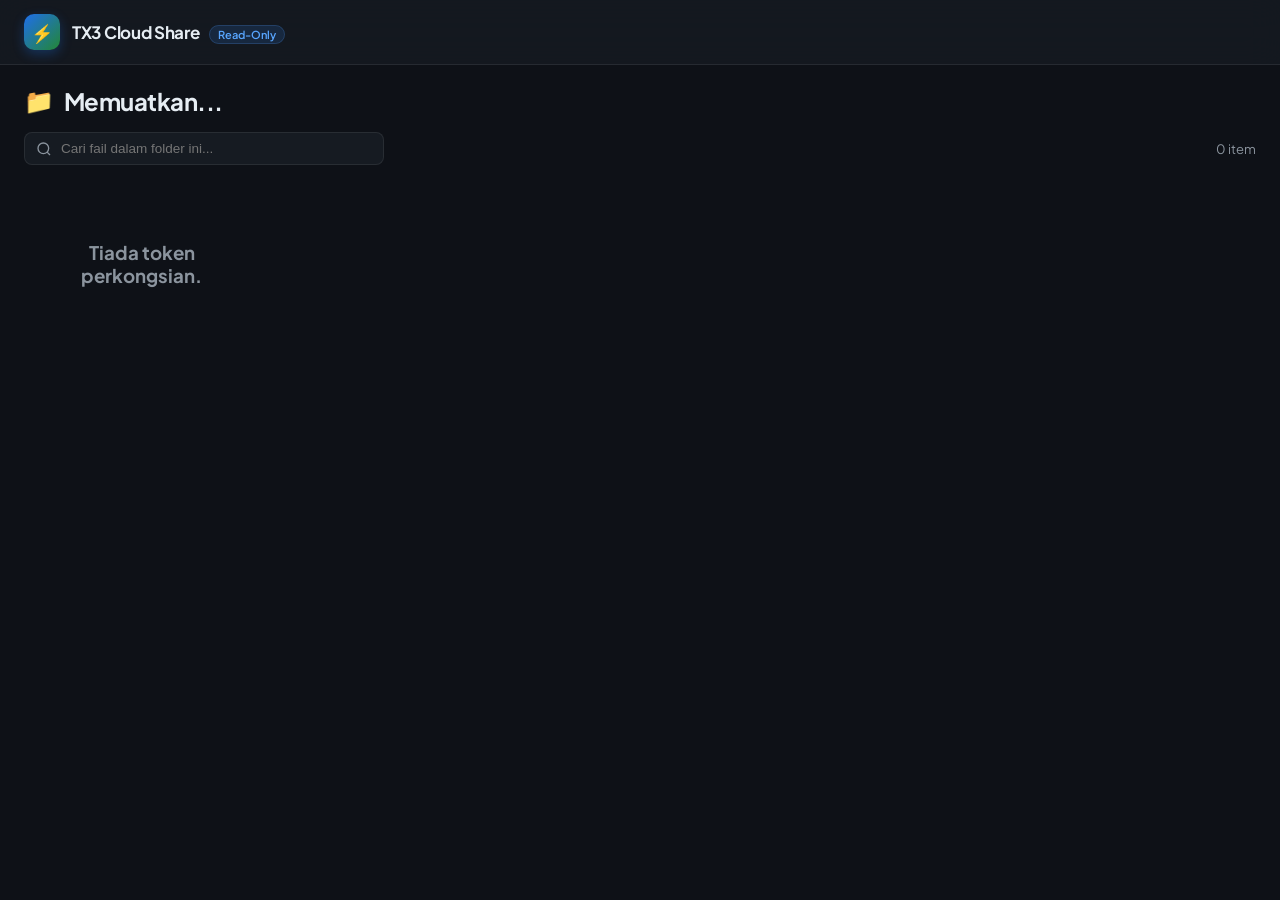
==== public_share.html @ 5c089f2a "feat(sharing): add read-only folder sharing engine, password protection, and shares manager" ====
<!DOCTYPE html>
<html lang="ms">
<head>
  <meta charset="UTF-8">
  <meta name="viewport" content="width=device-width, initial-scale=1.0, maximum-scale=1.0, user-scalable=no, viewport-fit=cover">
  <title>TX3 Cloud Share</title>
  <meta name="theme-color" content="#0e1117">
  <link rel="preconnect" href="https://fonts.googleapis.com">
  <link rel="preconnect" href="https://fonts.gstatic.com" crossorigin>
  <link href="https://fonts.googleapis.com/css2?family=Plus+Jakarta+Sans:wght@400;500;600;700&display=swap" rel="stylesheet">
  <style>
    :root {
      --bg-dark: #0e1117;
      --bg-card: #161b22;
      --bg-card-hover: #1f242c;
      --border: rgba(255, 255, 255, 0.08);
      --border-focus: #58a6ff;
      --text: #e6edf3;
      --text-muted: #8b949e;
      --accent: #2f81f7;
      --accent-glow: rgba(47, 129, 247, 0.15);
      --radius: 14px;
      --radius-sm: 8px;
    }

    * { box-sizing: border-box; margin: 0; padding: 0; }
    body {
      background: var(--bg-dark);
      color: var(--text);
      font-family: 'Plus Jakarta Sans', -apple-system, sans-serif;
      min-height: 100vh;
      display: flex;
      flex-direction: column;
    }

    /* Top Bar */
    .header {
      background: rgba(22, 27, 34, 0.85);
      backdrop-filter: blur(16px);
      -webkit-backdrop-filter: blur(16px);
      border-bottom: 1px solid var(--border);
      position: sticky;
      top: 0;
      z-index: 50;
      padding: 14px 24px;
      display: flex;
      align-items: center;
      justify-content: space-between;
      gap: 16px;
    }

    .brand {
      display: flex;
      align-items: center;
      gap: 12px;
      text-decoration: none;
      color: inherit;
    }

    .brand-logo {
      width: 36px;
      height: 36px;
      border-radius: 10px;
      background: linear-gradient(135deg, #1f6feb, #238636);
      display: flex;
      align-items: center;
      justify-content: center;
      font-size: 18px;
      box-shadow: 0 4px 12px rgba(31, 111, 235, 0.3);
    }

    .brand-title {
      font-size: 17px;
      font-weight: 700;
      letter-spacing: -0.3px;
    }

    .brand-badge {
      font-size: 11px;
      background: var(--accent-glow);
      color: #58a6ff;
      border: 1px solid rgba(88, 166, 255, 0.2);
      padding: 2px 8px;
      border-radius: 20px;
      font-weight: 600;
      margin-left: 6px;
    }

    .header-actions {
      display: flex;
      align-items: center;
      gap: 10px;
    }

    .btn {
      background: var(--bg-card);
      color: var(--text);
      border: 1px solid var(--border);
      padding: 8px 16px;
      border-radius: var(--radius-sm);
      font-size: 13.5px;
      font-weight: 600;
      cursor: pointer;
      display: inline-flex;
      align-items: center;
      gap: 8px;
      transition: all 0.2s ease;
      text-decoration: none;
    }

    .btn:hover {
      background: var(--bg-card-hover);
      border-color: rgba(255, 255, 255, 0.2);
    }

    .btn-primary {
      background: var(--accent);
      color: #fff;
      border-color: var(--accent);
    }

    .btn-primary:hover {
      background: #388bfd;
    }

    /* Subheader & Breadcrumbs */
    .subheader {
      padding: 20px 24px 12px;
      display: flex;
      flex-wrap: wrap;
      align-items: center;
      justify-content: space-between;
      gap: 16px;
    }

    .folder-title-wrap {
      display: flex;
      flex-direction: column;
      gap: 4px;
    }

    .folder-title {
      font-size: 24px;
      font-weight: 700;
      letter-spacing: -0.5px;
      display: flex;
      align-items: center;
      gap: 10px;
    }

    .breadcrumbs {
      display: flex;
      align-items: center;
      gap: 8px;
      font-size: 13.5px;
      color: var(--text-muted);
      overflow-x: auto;
      white-space: nowrap;
    }

    .crumb-item {
      color: var(--text-muted);
      text-decoration: none;
      cursor: pointer;
      display: flex;
      align-items: center;
      gap: 6px;
    }

    .crumb-item:hover { color: var(--text); }
    .crumb-item.active { color: #58a6ff; font-weight: 600; }
    .crumb-sep { opacity: 0.4; }

    /* Search & Filter Toolbar */
    .toolbar {
      padding: 0 24px 16px;
      display: flex;
      align-items: center;
      justify-content: space-between;
      gap: 12px;
    }

    .search-box {
      position: relative;
      flex: 1;
      max-width: 360px;
    }

    .search-box input {
      width: 100%;
      background: var(--bg-card);
      border: 1px solid var(--border);
      border-radius: var(--radius-sm);
      padding: 8px 12px 8px 36px;
      color: var(--text);
      font-size: 13.5px;
      outline: none;
    }

    .search-box input:focus { border-color: var(--border-focus); }

    .search-icon {
      position: absolute;
      left: 12px;
      top: 50%;
      transform: translateY(-50%);
      width: 16px;
      height: 16px;
      fill: none;
      stroke: var(--text-muted);
      stroke-width: 2;
    }

    .stats-info {
      font-size: 13px;
      color: var(--text-muted);
    }

    /* Main Container */
    .main-content {
      flex: 1;
      padding: 0 24px 40px;
    }

    /* Files Grid */
    .files-grid {
      display: grid;
      grid-template-columns: repeat(auto-fill, minmax(210px, 1fr));
      gap: 14px;
    }

    .file-card {
      background: var(--bg-card);
      border: 1px solid var(--border);
      border-radius: var(--radius);
      overflow: hidden;
      display: flex;
      flex-direction: column;
      transition: transform 0.15s ease, border-color 0.15s ease, box-shadow 0.15s ease;
      cursor: pointer;
      position: relative;
    }

    .file-card:hover {
      transform: translateY(-2px);
      border-color: rgba(255, 255, 255, 0.2);
      box-shadow: 0 8px 24px rgba(0,0,0,0.3);
    }

    .card-thumb {
      height: 130px;
      background: #0d1117;
      display: flex;
      align-items: center;
      justify-content: center;
      position: relative;
      overflow: hidden;
    }

    .card-thumb img {
      width: 100%;
      height: 100%;
      object-fit: cover;
      transition: transform 0.3s ease;
    }

    .file-card:hover .card-thumb img {
      transform: scale(1.05);
    }

    .type-icon {
      font-size: 42px;
      user-select: none;
    }

    .card-info {
      padding: 12px 14px;
      display: flex;
      flex-direction: column;
      gap: 6px;
      flex: 1;
    }

    .card-title {
      font-size: 13.5px;
      font-weight: 600;
      color: var(--text);
      white-space: nowrap;
      overflow: hidden;
      text-overflow: ellipsis;
    }

    .card-meta {
      display: flex;
      align-items: center;
      justify-content: space-between;
      font-size: 11.5px;
      color: var(--text-muted);
      margin-top: auto;
    }

    .download-pill {
      background: rgba(255, 255, 255, 0.06);
      padding: 3px 8px;
      border-radius: 6px;
      font-size: 11px;
      color: #58a6ff;
      border: 1px solid rgba(88, 166, 255, 0.2);
      text-decoration: none;
      display: inline-flex;
      align-items: center;
      gap: 4px;
    }

    .download-pill:hover {
      background: rgba(88, 166, 255, 0.15);
    }

    /* Empty & Loading States */
    .empty-state {
      text-align: center;
      padding: 60px 20px;
      color: var(--text-muted);
    }

    .empty-icon { font-size: 48px; margin-bottom: 12px; }

    /* Password Modal */
    .pw-overlay {
      position: fixed;
      inset: 0;
      background: rgba(10, 11, 13, 0.95);
      backdrop-filter: blur(16px);
      z-index: 1000;
      display: flex;
      align-items: center;
      justify-content: center;
      padding: 20px;
    }

    .pw-card {
      background: #161b22;
      border: 1px solid var(--border);
      border-radius: 20px;
      padding: 32px;
      max-width: 380px;
      width: 100%;
      text-align: center;
      box-shadow: 0 20px 40px rgba(0,0,0,0.6);
    }

    .pw-icon { font-size: 44px; margin-bottom: 16px; }
    .pw-input {
      width: 100%;
      background: #0d1117;
      border: 1px solid var(--border);
      border-radius: 10px;
      padding: 12px 14px;
      color: #fff;
      font-size: 15px;
      margin: 16px 0;
      outline: none;
    }
    .pw-input:focus { border-color: var(--accent); }

    /* Media Lightbox */
    .lightbox {
      position: fixed;
      inset: 0;
      background: rgba(0, 0, 0, 0.92);
      backdrop-filter: blur(20px);
      z-index: 2000;
      display: none;
      flex-direction: column;
    }

    .lightbox.active { display: flex; }

    .lb-header {
      padding: 14px 20px;
      display: flex;
      align-items: center;
      justify-content: space-between;
      border-bottom: 1px solid rgba(255, 255, 255, 0.1);
    }

    .lb-stage {
      flex: 1;
      display: flex;
      align-items: center;
      justify-content: center;
      padding: 20px;
      overflow: hidden;
    }

    .lb-stage img, .lb-stage video {
      max-width: 100%;
      max-height: 85vh;
      border-radius: 8px;
      box-shadow: 0 10px 40px rgba(0,0,0,0.8);
    }

    @media (max-width: 600px) {
      .header, .subheader, .toolbar, .main-content { padding-left: 16px; padding-right: 16px; }
      .files-grid { grid-template-columns: repeat(2, 1fr); gap: 10px; }
      .folder-title { font-size: 20px; }
    }
  </style>
</head>
<body>

  <!-- Top App Bar -->
  <header class="header">
    <div class="brand">
      <div class="brand-logo">⚡</div>
      <div>
        <span class="brand-title">TX3 Cloud Share</span>
        <span class="brand-badge">Read-Only</span>
      </div>
    </div>
    <div class="header-actions">
      <a id="downloadZipBtn" class="btn btn-primary" href="#" style="display: none;" title="Download all files as ZIP">
        <svg viewBox="0 0 24 24" width="16" height="16" fill="none" stroke="currentColor" stroke-width="2.5"><path d="M21 15v4a2 2 0 0 1-2 2H5a2 2 0 0 1-2-2v-4"/><polyline points="7 10 12 15 17 10"/><line x1="12" y1="15" x2="12" y2="3"/></svg>
        <span>Download Semua (.ZIP)</span>
      </a>
    </div>
  </header>

  <!-- Subheader & Breadcrumbs -->
  <div class="subheader">
    <div class="folder-title-wrap">
      <div class="folder-title">
        <span id="headerIcon">📁</span>
        <span id="folderTitle">Memuatkan...</span>
      </div>
      <div class="breadcrumbs" id="breadcrumbs">
        <!-- Injected dynamically -->
      </div>
    </div>
  </div>

  <!-- Search & Stats Toolbar -->
  <div class="toolbar">
    <div class="search-box">
      <svg class="search-icon" viewBox="0 0 24 24"><circle cx="11" cy="11" r="8"/><line x1="21" y1="21" x2="16.65" y2="16.65"/></svg>
      <input type="text" id="searchInput" placeholder="Cari fail dalam folder ini..." oninput="handleSearch(this.value)">
    </div>
    <div class="stats-info" id="statsInfo">
      0 item
    </div>
  </div>

  <!-- Main Files Grid -->
  <main class="main-content">
    <div class="files-grid" id="filesGrid">
      <div class="empty-state">
        <div class="empty-icon">⏳</div>
        <p>Memuatkan kandungan folder...</p>
      </div>
    </div>
  </main>

  <!-- Password Modal -->
  <div class="pw-overlay" id="passwordModal" style="display: none;">
    <div class="pw-card">
      <div class="pw-icon">🔒</div>
      <h3>Folder Dilindungi</h3>
      <p style="font-size: 13px; color: var(--text-muted); margin-top: 6px;">Folder ini dikunci dengan kata laluan oleh pemilik.</p>
      <form onsubmit="handlePasswordSubmit(event)">
        <input type="password" id="sharePasswordInput" class="pw-input" placeholder="Masukkan Kata Laluan" autofocus required />
        <div id="pwError" style="color: #f85149; font-size: 13px; margin-bottom: 12px; display: none;">Kata laluan tidak tepat.</div>
        <button type="submit" class="btn btn-primary" style="width: 100%; justify-content: center; padding: 12px;">Buka Folder</button>
      </form>
    </div>
  </div>

  <!-- Lightbox Media Viewer -->
  <div class="lightbox" id="mediaLightbox">
    <div class="lb-header">
      <span id="lbTitle" style="font-weight: 600; font-size: 14px;">Preview</span>
      <div style="display: flex; gap: 8px;">
        <a id="lbDownloadBtn" href="#" class="btn btn-primary" download>Download</a>
        <button class="btn" onclick="closeLightbox()">Tutup</button>
      </div>
    </div>
    <div class="lb-stage" id="lbStage"></div>
  </div>

  <script>
    const urlParts = window.location.pathname.split('/');
    // Expected path: /s/<token>
    const shareToken = urlParts[2] || '';
    let currentSubpath = '';
    let rawItems = [];
    let currentPassword = '';

    function formatSize(bytes) {
      if (!bytes || bytes === 0) return '--';
      const k = 1024;
      const sizes = ['B', 'KB', 'MB', 'GB', 'TB'];
      const i = Math.floor(Math.log(bytes) / Math.log(k));
      return parseFloat((bytes / Math.pow(k, i)).toFixed(1)) + ' ' + sizes[i];
    }

    async function loadFolder(subpath = '') {
      currentSubpath = subpath;
      const grid = document.getElementById('filesGrid');
      grid.innerHTML = '<div class="empty-state"><div class="empty-icon">⏳</div><p>Memuatkan fail...</p></div>';

      const url = `/api/share/${shareToken}/list?subpath=${encodeURIComponent(subpath)}&pwd=${encodeURIComponent(currentPassword)}`;
      try {
        const res = await fetch(url);
        if (res.status === 401) {
          document.getElementById('passwordModal').style.display = 'flex';
          return;
        }
        if (res.status === 404) {
          grid.innerHTML = '<div class="empty-state"><div class="empty-icon">❌</div><h3>Pautan Tidak Dijumpai</h3><p>Pautan perkongsian ini mungkin telah tamat tempoh atau dipadam.</p></div>';
          return;
        }

        const data = await res.json();
        document.getElementById('passwordModal').style.display = 'none';
        document.getElementById('folderTitle').textContent = data.share_title || 'Shared Folder';

        // Setup ZIP button
        const zipBtn = document.getElementById('downloadZipBtn');
        if (data.allow_zip) {
          zipBtn.href = `/api/share/${shareToken}/zip?subpath=${encodeURIComponent(subpath)}&pwd=${encodeURIComponent(currentPassword)}`;
          zipBtn.style.display = 'inline-flex';
        } else {
          zipBtn.style.display = 'none';
        }

        rawItems = data.items || [];
        renderBreadcrumbs(subpath);
        renderFiles(rawItems);
      } catch (err) {
        grid.innerHTML = `<div class="empty-state"><div class="empty-icon">⚠️</div><p>Ralat memuatkan: ${err.message}</p></div>`;
      }
    }

    function renderBreadcrumbs(subpath) {
      const bc = document.getElementById('breadcrumbs');
      let html = `<span class="crumb-item ${!subpath ? 'active' : ''}" onclick="loadFolder('')">Root</span>`;
      
      if (subpath) {
        const parts = subpath.split('/').filter(Boolean);
        let accumulated = '';
        parts.forEach((p, idx) => {
          accumulated += (idx === 0 ? '' : '/') + p;
          const isLast = idx === parts.length - 1;
          html += `
            <span class="crumb-sep">/</span>
            <span class="crumb-item ${isLast ? 'active' : ''}" onclick="loadFolder('${accumulated}')">${p}</span>
          `;
        });
      }
      bc.innerHTML = html;
    }

    function renderFiles(items) {
      const grid = document.getElementById('filesGrid');
      document.getElementById('statsInfo').textContent = `${items.length} item`;

      if (items.length === 0) {
        grid.innerHTML = '<div class="empty-state" style="grid-column: 1/-1;"><div class="empty-icon">📂</div><p>Folder ini kosong.</p></div>';
        return;
      }

      grid.innerHTML = items.map(item => {
        let iconHtml = '';
        let thumbUrl = '';
        const downloadUrl = `/api/share/${shareToken}/download?path=${encodeURIComponent(item.rel_path)}&pwd=${encodeURIComponent(currentPassword)}`;

        if (item.is_dir) {
          iconHtml = '<div class="type-icon">📁</div>';
        } else if (item.type === 'image') {
          thumbUrl = `/api/share/${shareToken}/thumb?path=${encodeURIComponent(item.rel_path)}&pwd=${encodeURIComponent(currentPassword)}`;
          iconHtml = `<img src="${thumbUrl}" alt="${item.name}" loading="lazy" onerror="this.onerror=null; this.parentElement.innerHTML='<div class=\\'type-icon\\'>🖼️</div>';"/>`;
        } else if (item.type === 'video') {
          iconHtml = '<div class="type-icon">🎬</div>';
        } else if (item.type === 'audio') {
          iconHtml = '<div class="type-icon">🎵</div>';
        } else if (item.type === 'archive') {
          iconHtml = '<div class="type-icon">📦</div>';
        } else {
          iconHtml = '<div class="type-icon">📄</div>';
        }

        const clickHandler = item.is_dir 
          ? `onclick="loadFolder('${item.rel_path}')"` 
          : `onclick="openMediaPreview('${encodeURIComponent(item.name)}', '${encodeURIComponent(item.rel_path)}', '${item.type}')"`;

        return `
          <div class="file-card" ${clickHandler}>
            <div class="card-thumb">
              ${iconHtml}
            </div>
            <div class="card-info">
              <div class="card-title" title="${item.name}">${item.name}</div>
              <div class="card-meta">
                <span>${item.is_dir ? 'Folder' : formatSize(item.size)}</span>
                ${!item.is_dir ? `
                  <a href="${downloadUrl}" class="download-pill" onclick="event.stopPropagation()" download title="Download fail">
                    <svg viewBox="0 0 24 24" width="12" height="12" fill="none" stroke="currentColor" stroke-width="2.5"><path d="M21 15v4a2 2 0 0 1-2 2H5a2 2 0 0 1-2-2v-4"/><polyline points="7 10 12 15 17 10"/><line x1="12" y1="15" x2="12" y2="3"/></svg>
                    <span>Unduh</span>
                  </a>` : ''}
              </div>
            </div>
          </div>
        `;
      }).join('');
    }

    function handleSearch(query) {
      const q = query.toLowerCase().trim();
      if (!q) {
        renderFiles(rawItems);
        return;
      }
      const filtered = rawItems.filter(i => i.name.toLowerCase().includes(q));
      renderFiles(filtered);
    }

    async function handlePasswordSubmit(e) {
      e.preventDefault();
      const pwd = document.getElementById('sharePasswordInput').value.trim();
      currentPassword = pwd;
      document.getElementById('pwError').style.display = 'none';
      await loadFolder(currentSubpath);
    }

    function openMediaPreview(name, relPath, type) {
      const decodedName = decodeURIComponent(name);
      const decodedPath = decodeURIComponent(relPath);
      const fileUrl = `/api/share/${shareToken}/download?path=${encodeURIComponent(decodedPath)}&pwd=${encodeURIComponent(currentPassword)}`;

      if (type === 'image') {
        document.getElementById('lbTitle').textContent = decodedName;
        document.getElementById('lbDownloadBtn').href = fileUrl;
        document.getElementById('lbStage').innerHTML = `<img src="${fileUrl}" alt="${decodedName}"/>`;
        document.getElementById('mediaLightbox').classList.add('active');
      } else if (type === 'video') {
        document.getElementById('lbTitle').textContent = decodedName;
        document.getElementById('lbDownloadBtn').href = fileUrl;
        document.getElementById('lbStage').innerHTML = `<video src="${fileUrl}" controls autoplay></video>`;
        document.getElementById('mediaLightbox').classList.add('active');
      } else {
        // Direct download for documents / others
        window.location.href = fileUrl;
      }
    }

    function closeLightbox() {
      const lb = document.getElementById('mediaLightbox');
      lb.classList.remove('active');
      const stage = document.getElementById('lbStage');
      const video = stage.querySelector('video');
      if (video) video.pause();
      stage.innerHTML = '';
    }

    // Start loading
    if (shareToken) {
      loadFolder('');
    } else {
      document.getElementById('filesGrid').innerHTML = '<div class="empty-state"><h3>Tiada token perkongsian.</h3></div>';
    }
  </script>
</body>
</html>
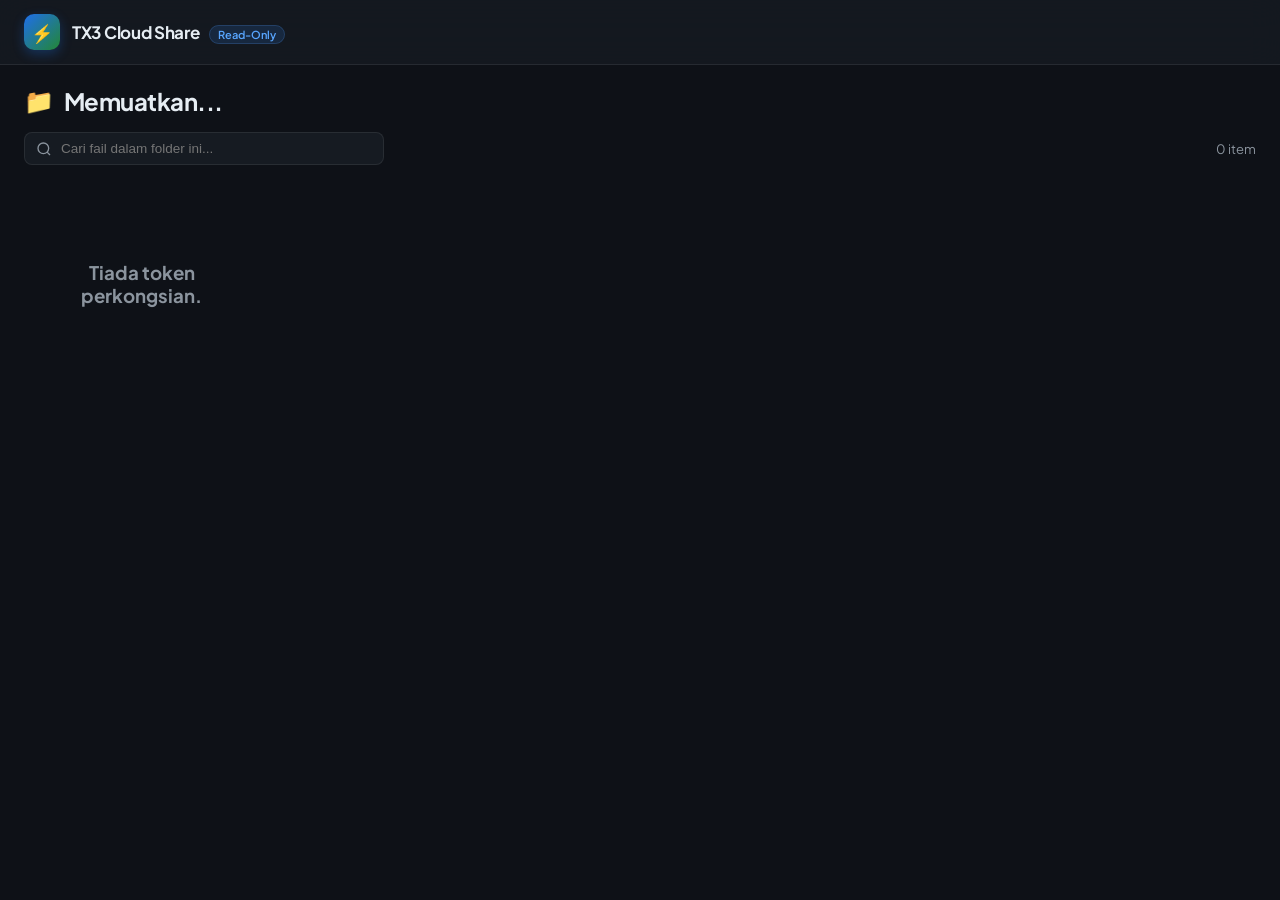
==== commit 91501f1b: "feat(share): add on-demand video transcoding, HTTP 206 range streaming, and video thumbnails for leg" ====
--- a/public_share.html
+++ b/public_share.html
@@ -273,6 +273,43 @@
       user-select: none;
     }
 
+    .play-badge {
+      position: absolute;
+      width: 42px;
+      height: 42px;
+      background: rgba(0, 0, 0, 0.65);
+      border: 1.5px solid rgba(255, 255, 255, 0.3);
+      border-radius: 50%;
+      display: flex;
+      align-items: center;
+      justify-content: center;
+      backdrop-filter: blur(8px);
+      -webkit-backdrop-filter: blur(8px);
+      transition: all 0.2s ease;
+      box-shadow: 0 4px 14px rgba(0,0,0,0.5);
+    }
+
+    .file-card:hover .play-badge {
+      background: var(--accent);
+      border-color: var(--accent);
+      transform: scale(1.12);
+    }
+
+    .video-tag {
+      position: absolute;
+      bottom: 8px;
+      right: 8px;
+      background: rgba(0, 0, 0, 0.8);
+      color: #fff;
+      font-size: 10px;
+      font-weight: 700;
+      padding: 2px 6px;
+      border-radius: 4px;
+      text-transform: uppercase;
+      letter-spacing: 0.5px;
+      border: 1px solid rgba(255, 255, 255, 0.15);
+    }
+
     .card-info {
       padding: 12px 14px;
       display: flex;
@@ -300,36 +337,42 @@
     }
 
     .download-pill {
-      background: rgba(255, 255, 255, 0.06);
+      display: inline-flex;
+      align-items: center;
+      gap: 4px;
+      background: rgba(255, 255, 255, 0.05);
+      color: var(--text-muted);
       padding: 3px 8px;
       border-radius: 6px;
+      text-decoration: none;
       font-size: 11px;
-      color: #58a6ff;
-      border: 1px solid rgba(88, 166, 255, 0.2);
-      text-decoration: none;
-      display: inline-flex;
-      align-items: center;
-      gap: 4px;
+      font-weight: 600;
+      transition: all 0.2s;
     }
 
     .download-pill:hover {
-      background: rgba(88, 166, 255, 0.15);
-    }
-
-    /* Empty & Loading States */
+      background: var(--accent);
+      color: #fff;
+    }
+
+    /* Empty state */
     .empty-state {
+      padding: 80px 20px;
       text-align: center;
-      padding: 60px 20px;
       color: var(--text-muted);
     }
 
-    .empty-icon { font-size: 48px; margin-bottom: 12px; }
+    .empty-icon {
+      font-size: 48px;
+      margin-bottom: 12px;
+      opacity: 0.8;
+    }
 
     /* Password Modal */
     .pw-overlay {
       position: fixed;
       inset: 0;
-      background: rgba(10, 11, 13, 0.95);
+      background: rgba(0, 0, 0, 0.85);
       backdrop-filter: blur(16px);
       z-index: 1000;
       display: flex;
@@ -339,14 +382,14 @@
     }
 
     .pw-card {
-      background: #161b22;
+      background: var(--bg-card);
       border: 1px solid var(--border);
-      border-radius: 20px;
-      padding: 32px;
+      border-radius: var(--radius);
+      padding: 32px 28px;
+      width: 100%;
       max-width: 380px;
-      width: 100%;
       text-align: center;
-      box-shadow: 0 20px 40px rgba(0,0,0,0.6);
+      box-shadow: 0 16px 40px rgba(0, 0, 0, 0.6);
     }
 
     .pw-icon { font-size: 44px; margin-bottom: 16px; }
@@ -367,8 +410,9 @@
     .lightbox {
       position: fixed;
       inset: 0;
-      background: rgba(0, 0, 0, 0.92);
+      background: rgba(0, 0, 0, 0.94);
       backdrop-filter: blur(20px);
+      -webkit-backdrop-filter: blur(20px);
       z-index: 2000;
       display: none;
       flex-direction: column;
@@ -398,6 +442,30 @@
       max-height: 85vh;
       border-radius: 8px;
       box-shadow: 0 10px 40px rgba(0,0,0,0.8);
+      outline: none;
+    }
+
+    .video-loader {
+      display: flex;
+      flex-direction: column;
+      align-items: center;
+      justify-content: center;
+      color: #fff;
+      text-align: center;
+      padding: 40px 20px;
+    }
+
+    .spinner {
+      width: 50px;
+      height: 50px;
+      border: 4px solid rgba(255, 255, 255, 0.15);
+      border-top-color: var(--accent);
+      border-radius: 50%;
+      animation: spin 0.8s linear infinite;
+    }
+
+    @keyframes spin {
+      to { transform: rotate(360deg); }
     }
 
     @media (max-width: 600px) {
@@ -477,9 +545,9 @@
   <!-- Lightbox Media Viewer -->
   <div class="lightbox" id="mediaLightbox">
     <div class="lb-header">
-      <span id="lbTitle" style="font-weight: 600; font-size: 14px;">Preview</span>
+      <span id="lbTitle" style="font-weight: 600; font-size: 14px; white-space: nowrap; overflow: hidden; text-overflow: ellipsis; max-width: 60%;">Preview</span>
       <div style="display: flex; gap: 8px;">
-        <a id="lbDownloadBtn" href="#" class="btn btn-primary" download>Download</a>
+        <a id="lbDownloadBtn" href="#" class="btn btn-primary" download>Download Asal</a>
         <button class="btn" onclick="closeLightbox()">Tutup</button>
       </div>
     </div>
@@ -493,6 +561,8 @@
     let currentSubpath = '';
     let rawItems = [];
     let currentPassword = '';
+    let folderNames = [];
+    let videoPollTimer = null;
 
     function formatSize(bytes) {
       if (!bytes || bytes === 0) return '--';
@@ -522,6 +592,7 @@
         const data = await res.json();
         document.getElementById('passwordModal').style.display = 'none';
         document.getElementById('folderTitle').textContent = data.share_title || 'Shared Folder';
+        if (data.folder_names) folderNames = data.folder_names;
 
         // Setup ZIP button
         const zipBtn = document.getElementById('downloadZipBtn');
@@ -550,9 +621,13 @@
         parts.forEach((p, idx) => {
           accumulated += (idx === 0 ? '' : '/') + p;
           const isLast = idx === parts.length - 1;
+          let displayName = p;
+          if (idx === 0 && folderNames.length > 1 && !isNaN(parseInt(p))) {
+            displayName = folderNames[parseInt(p)] || p;
+          }
           html += `
             <span class="crumb-sep">/</span>
-            <span class="crumb-item ${isLast ? 'active' : ''}" onclick="loadFolder('${accumulated}')">${p}</span>
+            <span class="crumb-item ${isLast ? 'active' : ''}" onclick="loadFolder('${accumulated}')">${displayName}</span>
           `;
         });
       }
@@ -579,7 +654,15 @@
           thumbUrl = `/api/share/${shareToken}/thumb?path=${encodeURIComponent(item.rel_path)}&pwd=${encodeURIComponent(currentPassword)}`;
           iconHtml = `<img src="${thumbUrl}" alt="${item.name}" loading="lazy" onerror="this.onerror=null; this.parentElement.innerHTML='<div class=\\'type-icon\\'>🖼️</div>';"/>`;
         } else if (item.type === 'video') {
-          iconHtml = '<div class="type-icon">🎬</div>';
+          thumbUrl = `/api/share/${shareToken}/thumb?path=${encodeURIComponent(item.rel_path)}&pwd=${encodeURIComponent(currentPassword)}`;
+          const extName = (item.name.split('.').pop() || 'VIDEO').toUpperCase();
+          iconHtml = `
+            <img src="${thumbUrl}" alt="${item.name}" loading="lazy" onerror="this.onerror=null; this.parentElement.innerHTML='<div class=\\'type-icon\\'>🎬</div>';"/>
+            <div class="play-badge">
+              <svg viewBox="0 0 24 24" width="18" height="18" fill="white"><polygon points="7 4 20 12 7 20 7 4"/></svg>
+            </div>
+            <span class="video-tag">${extName}</span>
+          `;
         } else if (item.type === 'audio') {
           iconHtml = '<div class="type-icon">🎵</div>';
         } else if (item.type === 'archive') {
@@ -632,27 +715,72 @@
     }
 
     function openMediaPreview(name, relPath, type) {
+      if (videoPollTimer) {
+        clearInterval(videoPollTimer);
+        videoPollTimer = null;
+      }
+
       const decodedName = decodeURIComponent(name);
       const decodedPath = decodeURIComponent(relPath);
-      const fileUrl = `/api/share/${shareToken}/download?path=${encodeURIComponent(decodedPath)}&pwd=${encodeURIComponent(currentPassword)}`;
+      const downloadUrl = `/api/share/${shareToken}/download?path=${encodeURIComponent(decodedPath)}&pwd=${encodeURIComponent(currentPassword)}`;
 
       if (type === 'image') {
         document.getElementById('lbTitle').textContent = decodedName;
-        document.getElementById('lbDownloadBtn').href = fileUrl;
-        document.getElementById('lbStage').innerHTML = `<img src="${fileUrl}" alt="${decodedName}"/>`;
+        document.getElementById('lbDownloadBtn').href = downloadUrl;
+        document.getElementById('lbStage').innerHTML = `<img src="${downloadUrl}" alt="${decodedName}"/>`;
         document.getElementById('mediaLightbox').classList.add('active');
       } else if (type === 'video') {
         document.getElementById('lbTitle').textContent = decodedName;
-        document.getElementById('lbDownloadBtn').href = fileUrl;
-        document.getElementById('lbStage').innerHTML = `<video src="${fileUrl}" controls autoplay></video>`;
+        document.getElementById('lbDownloadBtn').href = downloadUrl;
+        document.getElementById('lbStage').innerHTML = `
+          <div class="video-loader">
+            <div class="spinner"></div>
+            <p style="margin-top: 16px; font-weight: 600; font-size: 15px;">Menyediakan Video...</p>
+            <p id="videoStatusMsg" style="font-size: 12.5px; color: var(--text-muted); margin-top: 6px;">Memeriksa format video...</p>
+          </div>
+        `;
         document.getElementById('mediaLightbox').classList.add('active');
+
+        const streamUrl = `/api/share/${shareToken}/stream?path=${encodeURIComponent(decodedPath)}&pwd=${encodeURIComponent(currentPassword)}`;
+
+        const checkStatus = async () => {
+          try {
+            const res = await fetch(`/api/share/${shareToken}/video_status?path=${encodeURIComponent(decodedPath)}&pwd=${encodeURIComponent(currentPassword)}`);
+            if (!res.ok) {
+              document.getElementById('lbStage').innerHTML = `<video src="${streamUrl}" controls autoplay playsinline></video>`;
+              return;
+            }
+            const data = await res.json();
+            if (data.ready) {
+              if (videoPollTimer) {
+                clearInterval(videoPollTimer);
+                videoPollTimer = null;
+              }
+              document.getElementById('lbStage').innerHTML = `<video src="${streamUrl}" controls autoplay playsinline></video>`;
+            } else {
+              const msg = document.getElementById('videoStatusMsg');
+              if (msg) {
+                msg.textContent = '⚡ Mengoptimumkan format video untuk pelayar web (H.264 MP4)... Sila tunggu sebentar.';
+              }
+            }
+          } catch (e) {
+            console.error(e);
+          }
+        };
+
+        checkStatus();
+        videoPollTimer = setInterval(checkStatus, 2000);
       } else {
         // Direct download for documents / others
-        window.location.href = fileUrl;
+        window.location.href = downloadUrl;
       }
     }
 
     function closeLightbox() {
+      if (videoPollTimer) {
+        clearInterval(videoPollTimer);
+        videoPollTimer = null;
+      }
       const lb = document.getElementById('mediaLightbox');
       lb.classList.remove('active');
       const stage = document.getElementById('lbStage');
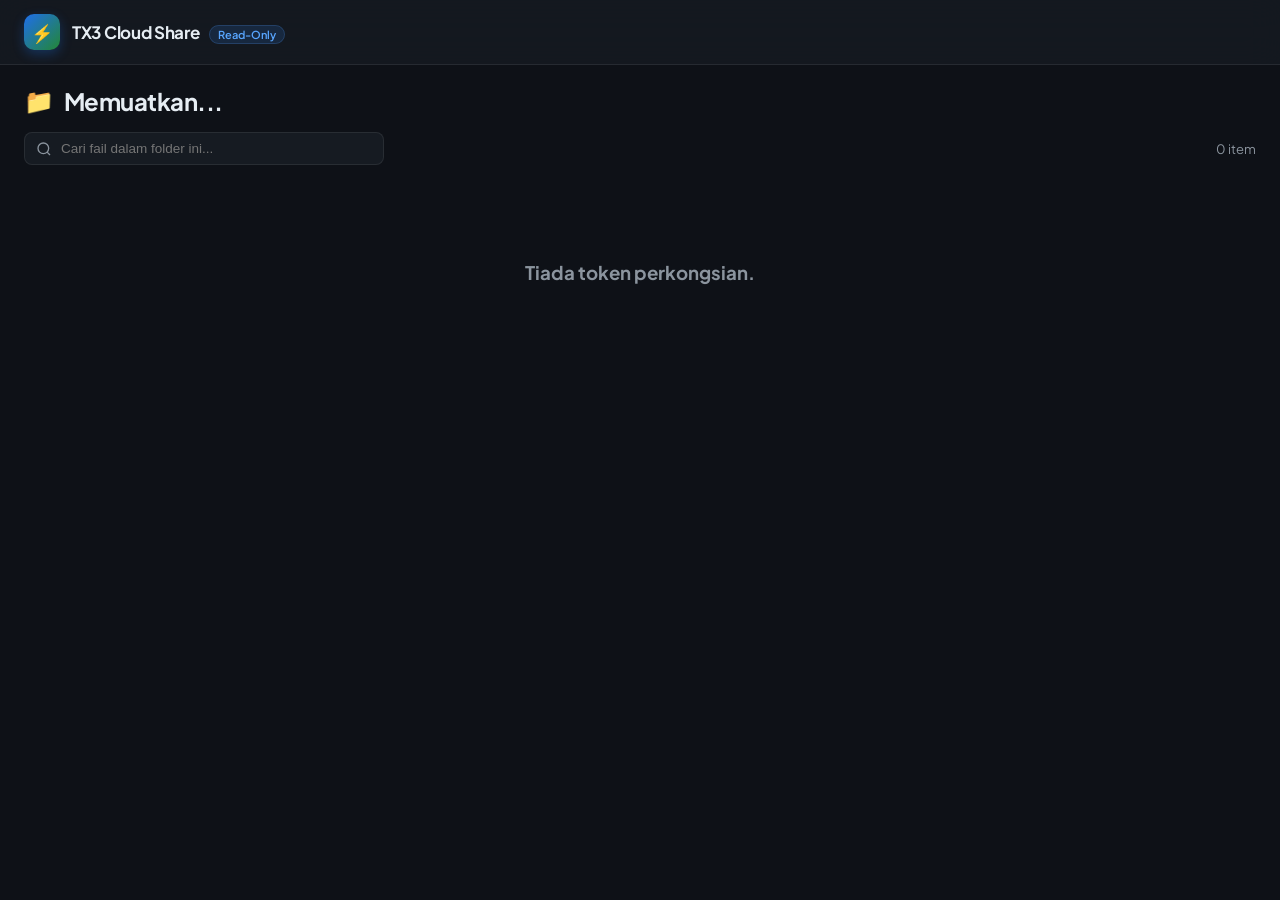
==== commit 7adcca82: "feat: Add individual file sharing support and improve explorer UI" ====
--- a/public_share.html
+++ b/public_share.html
@@ -355,6 +355,92 @@
       color: #fff;
     }
 
+    /* Single File Hero Card */
+    .single-file-container {
+      max-width: 840px;
+      margin: 10px auto 40px;
+      width: 100%;
+    }
+
+    .single-file-card {
+      background: var(--bg-card);
+      border: 1px solid var(--border);
+      border-radius: var(--radius);
+      overflow: hidden;
+      box-shadow: 0 16px 40px rgba(0, 0, 0, 0.5);
+      display: flex;
+      flex-direction: column;
+    }
+
+    .sf-media-stage {
+      background: #000;
+      min-height: 260px;
+      max-height: 75vh;
+      display: flex;
+      align-items: center;
+      justify-content: center;
+      overflow: hidden;
+    }
+
+    .sf-media-stage video {
+      width: 100%;
+      max-height: 75vh;
+      outline: none;
+      background: #000;
+    }
+
+    .sf-media-stage img {
+      max-width: 100%;
+      max-height: 75vh;
+      object-fit: contain;
+    }
+
+    .sf-placeholder-stage {
+      padding: 60px 20px;
+      display: flex;
+      flex-direction: column;
+      align-items: center;
+      justify-content: center;
+      text-align: center;
+      background: linear-gradient(180deg, #161b22, #0e1117);
+    }
+
+    .sf-placeholder-icon {
+      font-size: 72px;
+      margin-bottom: 16px;
+    }
+
+    .sf-meta-bar {
+      padding: 20px 24px;
+      display: flex;
+      align-items: center;
+      justify-content: space-between;
+      gap: 16px;
+      flex-wrap: wrap;
+      background: #161b22;
+      border-top: 1px solid var(--border);
+    }
+
+    .sf-title {
+      font-size: 17px;
+      font-weight: 700;
+      color: var(--text);
+      word-break: break-all;
+    }
+
+    .sf-sub {
+      font-size: 13px;
+      color: var(--text-muted);
+      margin-top: 4px;
+    }
+
+    .sf-actions {
+      display: flex;
+      align-items: center;
+      gap: 10px;
+      flex-wrap: wrap;
+    }
+
     /* Empty state */
     .empty-state {
       padding: 80px 20px;
@@ -445,27 +531,19 @@
       outline: none;
     }
 
-    .video-loader {
-      display: flex;
-      flex-direction: column;
-      align-items: center;
-      justify-content: center;
+    .toast {
+      position: fixed;
+      bottom: 24px;
+      right: 24px;
+      background: #238636;
       color: #fff;
-      text-align: center;
-      padding: 40px 20px;
-    }
-
-    .spinner {
-      width: 50px;
-      height: 50px;
-      border: 4px solid rgba(255, 255, 255, 0.15);
-      border-top-color: var(--accent);
-      border-radius: 50%;
-      animation: spin 0.8s linear infinite;
-    }
-
-    @keyframes spin {
-      to { transform: rotate(360deg); }
+      padding: 10px 18px;
+      border-radius: 8px;
+      font-size: 13.5px;
+      font-weight: 600;
+      box-shadow: 0 8px 24px rgba(0,0,0,0.5);
+      z-index: 3000;
+      display: none;
     }
 
     @media (max-width: 600px) {
@@ -483,7 +561,7 @@
       <div class="brand-logo">⚡</div>
       <div>
         <span class="brand-title">TX3 Cloud Share</span>
-        <span class="brand-badge">Read-Only</span>
+        <span class="brand-badge" id="shareBadge">Read-Only</span>
       </div>
     </div>
     <div class="header-actions">
@@ -494,8 +572,8 @@
     </div>
   </header>
 
-  <!-- Subheader & Breadcrumbs -->
-  <div class="subheader">
+  <!-- Subheader & Breadcrumbs (Hidden in single file view) -->
+  <div class="subheader" id="subheaderSection">
     <div class="folder-title-wrap">
       <div class="folder-title">
         <span id="headerIcon">📁</span>
@@ -507,8 +585,8 @@
     </div>
   </div>
 
-  <!-- Search & Stats Toolbar -->
-  <div class="toolbar">
+  <!-- Search & Stats Toolbar (Hidden in single file view) -->
+  <div class="toolbar" id="toolbarSection">
     <div class="search-box">
       <svg class="search-icon" viewBox="0 0 24 24"><circle cx="11" cy="11" r="8"/><line x1="21" y1="21" x2="16.65" y2="16.65"/></svg>
       <input type="text" id="searchInput" placeholder="Cari fail dalam folder ini..." oninput="handleSearch(this.value)">
@@ -518,12 +596,12 @@
     </div>
   </div>
 
-  <!-- Main Files Grid -->
-  <main class="main-content">
+  <!-- Main Content Container -->
+  <main class="main-content" id="mainContainer">
     <div class="files-grid" id="filesGrid">
       <div class="empty-state">
         <div class="empty-icon">⏳</div>
-        <p>Memuatkan kandungan folder...</p>
+        <p>Memuatkan fail...</p>
       </div>
     </div>
   </main>
@@ -532,12 +610,12 @@
   <div class="pw-overlay" id="passwordModal" style="display: none;">
     <div class="pw-card">
       <div class="pw-icon">🔒</div>
-      <h3>Folder Dilindungi</h3>
-      <p style="font-size: 13px; color: var(--text-muted); margin-top: 6px;">Folder ini dikunci dengan kata laluan oleh pemilik.</p>
+      <h3>Item Dilindungi</h3>
+      <p style="font-size: 13px; color: var(--text-muted); margin-top: 6px;">Pautan ini dikunci dengan kata laluan oleh pemilik.</p>
       <form onsubmit="handlePasswordSubmit(event)">
         <input type="password" id="sharePasswordInput" class="pw-input" placeholder="Masukkan Kata Laluan" autofocus required />
         <div id="pwError" style="color: #f85149; font-size: 13px; margin-bottom: 12px; display: none;">Kata laluan tidak tepat.</div>
-        <button type="submit" class="btn btn-primary" style="width: 100%; justify-content: center; padding: 12px;">Buka Folder</button>
+        <button type="submit" class="btn btn-primary" style="width: 100%; justify-content: center; padding: 12px;">Buka Pautan</button>
       </form>
     </div>
   </div>
@@ -547,25 +625,25 @@
     <div class="lb-header">
       <span id="lbTitle" style="font-weight: 600; font-size: 14px; white-space: nowrap; overflow: hidden; text-overflow: ellipsis; max-width: 60%;">Preview</span>
       <div style="display: flex; gap: 8px;">
-        <a id="lbDownloadBtn" href="#" class="btn btn-primary" download>Download Asal</a>
+        <a id="lbDownloadBtn" href="#" class="btn btn-primary" download>Download</a>
         <button class="btn" onclick="closeLightbox()">Tutup</button>
       </div>
     </div>
     <div class="lb-stage" id="lbStage"></div>
   </div>
 
+  <div class="toast" id="toast"></div>
+
   <script>
     const urlParts = window.location.pathname.split('/');
-    // Expected path: /s/<token>
     const shareToken = urlParts[2] || '';
     let currentSubpath = '';
     let rawItems = [];
     let currentPassword = '';
     let folderNames = [];
-    let videoPollTimer = null;
 
     function formatSize(bytes) {
-      if (!bytes || bytes === 0) return '--';
+      if (!bytes || bytes === 0) return '0 B';
       const k = 1024;
       const sizes = ['B', 'KB', 'MB', 'GB', 'TB'];
       const i = Math.floor(Math.log(bytes) / Math.log(k));
@@ -574,8 +652,7 @@
 
     async function loadFolder(subpath = '') {
       currentSubpath = subpath;
-      const grid = document.getElementById('filesGrid');
-      grid.innerHTML = '<div class="empty-state"><div class="empty-icon">⏳</div><p>Memuatkan fail...</p></div>';
+      const mainContainer = document.getElementById('mainContainer');
 
       const url = `/api/share/${shareToken}/list?subpath=${encodeURIComponent(subpath)}&pwd=${encodeURIComponent(currentPassword)}`;
       try {
@@ -585,13 +662,24 @@
           return;
         }
         if (res.status === 404) {
-          grid.innerHTML = '<div class="empty-state"><div class="empty-icon">❌</div><h3>Pautan Tidak Dijumpai</h3><p>Pautan perkongsian ini mungkin telah tamat tempoh atau dipadam.</p></div>';
+          mainContainer.innerHTML = '<div class="empty-state"><div class="empty-icon">❌</div><h3>Pautan Tidak Dijumpai</h3><p>Pautan perkongsian ini mungkin telah tamat tempoh atau dipadam.</p></div>';
           return;
         }
 
         const data = await res.json();
         document.getElementById('passwordModal').style.display = 'none';
+
+        // Check if Single File Share
+        if (data.is_file && data.file) {
+          renderSingleFileView(data.file, data.share_title);
+          return;
+        }
+
+        // Folder share view
+        document.getElementById('subheaderSection').style.display = 'flex';
+        document.getElementById('toolbarSection').style.display = 'flex';
         document.getElementById('folderTitle').textContent = data.share_title || 'Shared Folder';
+        document.getElementById('shareBadge').textContent = 'Folder Share';
         if (data.folder_names) folderNames = data.folder_names;
 
         // Setup ZIP button
@@ -607,8 +695,83 @@
         renderBreadcrumbs(subpath);
         renderFiles(rawItems);
       } catch (err) {
-        grid.innerHTML = `<div class="empty-state"><div class="empty-icon">⚠️</div><p>Ralat memuatkan: ${err.message}</p></div>`;
+        mainContainer.innerHTML = `<div class="empty-state"><div class="empty-icon">⚠️</div><p>Ralat memuatkan: ${err.message}</p></div>`;
       }
+    }
+
+    function renderSingleFileView(file, title) {
+      document.getElementById('subheaderSection').style.display = 'none';
+      document.getElementById('toolbarSection').style.display = 'none';
+      document.getElementById('downloadZipBtn').style.display = 'none';
+      document.getElementById('shareBadge').textContent = 'File Share';
+
+      const downloadUrl = `/api/share/${shareToken}/download?pwd=${encodeURIComponent(currentPassword)}`;
+      const streamUrl = `/api/share/${shareToken}/stream?pwd=${encodeURIComponent(currentPassword)}`;
+
+      let stageHtml = '';
+      if (file.type === 'video') {
+        stageHtml = `<video src="${streamUrl}" controls autoplay playsinline></video>`;
+      } else if (file.type === 'image') {
+        stageHtml = `<img src="${downloadUrl}" alt="${file.name}" />`;
+      } else if (file.type === 'audio') {
+        stageHtml = `
+          <div class="sf-placeholder-stage">
+            <div class="sf-placeholder-icon">🎵</div>
+            <audio src="${downloadUrl}" controls style="width: 100%; max-width: 480px;"></audio>
+          </div>
+        `;
+      } else {
+        const icon = file.type === 'archive' ? '📦' : (file.type === 'document' ? '📄' : '📁');
+        stageHtml = `
+          <div class="sf-placeholder-stage">
+            <div class="sf-placeholder-icon">${icon}</div>
+            <div style="font-size: 18px; font-weight: 700;">${file.name}</div>
+            <div style="color: var(--text-muted); font-size: 13.5px; margin-top: 6px;">${formatSize(file.size)} • Format ${file.ext}</div>
+          </div>
+        `;
+      }
+
+      const mainContainer = document.getElementById('mainContainer');
+      mainContainer.innerHTML = `
+        <div class="single-file-container">
+          <div class="single-file-card">
+            <div class="sf-media-stage">
+              ${stageHtml}
+            </div>
+            <div class="sf-meta-bar">
+              <div>
+                <div class="sf-title">${title || file.name}</div>
+                <div class="sf-sub">${file.name} • ${formatSize(file.size)}</div>
+              </div>
+              <div class="sf-actions">
+                <a href="${downloadUrl}" class="btn btn-primary" download>
+                  <svg viewBox="0 0 24 24" width="16" height="16" fill="none" stroke="currentColor" stroke-width="2.5"><path d="M21 15v4a2 2 0 0 1-2 2H5a2 2 0 0 1-2-2v-4"/><polyline points="7 10 12 15 17 10"/><line x1="12" y1="15" x2="12" y2="3"/></svg>
+                  <span>Download Fail (${formatSize(file.size)})</span>
+                </a>
+                <button class="btn" onclick="copyDirectLink('${downloadUrl}')">
+                  <span>📋 Salin Link</span>
+                </button>
+              </div>
+            </div>
+          </div>
+        </div>
+      `;
+    }
+
+    function copyDirectLink(relUrl) {
+      const fullUrl = window.location.origin + relUrl;
+      navigator.clipboard.writeText(fullUrl).then(() => {
+        showToast("Direct download link telah disalin!");
+      }).catch(() => {
+        prompt("Salin pautan fail ini:", fullUrl);
+      });
+    }
+
+    function showToast(msg) {
+      const t = document.getElementById('toast');
+      t.textContent = msg;
+      t.style.display = 'block';
+      setTimeout(() => { t.style.display = 'none'; }, 3000);
     }
 
     function renderBreadcrumbs(subpath) {
@@ -635,7 +798,13 @@
     }
 
     function renderFiles(items) {
-      const grid = document.getElementById('filesGrid');
+      const mainContainer = document.getElementById('mainContainer');
+      let grid = document.getElementById('filesGrid');
+      if (!grid) {
+        mainContainer.innerHTML = '<div class="files-grid" id="filesGrid"></div>';
+        grid = document.getElementById('filesGrid');
+      }
+
       document.getElementById('statsInfo').textContent = `${items.length} item`;
 
       if (items.length === 0) {
@@ -687,7 +856,7 @@
                 ${!item.is_dir ? `
                   <a href="${downloadUrl}" class="download-pill" onclick="event.stopPropagation()" download title="Download fail">
                     <svg viewBox="0 0 24 24" width="12" height="12" fill="none" stroke="currentColor" stroke-width="2.5"><path d="M21 15v4a2 2 0 0 1-2 2H5a2 2 0 0 1-2-2v-4"/><polyline points="7 10 12 15 17 10"/><line x1="12" y1="15" x2="12" y2="3"/></svg>
-                    <span>Unduh</span>
+                    <span>Download</span>
                   </a>` : ''}
               </div>
             </div>
@@ -715,11 +884,6 @@
     }
 
     function openMediaPreview(name, relPath, type) {
-      if (videoPollTimer) {
-        clearInterval(videoPollTimer);
-        videoPollTimer = null;
-      }
-
       const decodedName = decodeURIComponent(name);
       const decodedPath = decodeURIComponent(relPath);
       const downloadUrl = `/api/share/${shareToken}/download?path=${encodeURIComponent(decodedPath)}&pwd=${encodeURIComponent(currentPassword)}`;
@@ -732,55 +896,17 @@
       } else if (type === 'video') {
         document.getElementById('lbTitle').textContent = decodedName;
         document.getElementById('lbDownloadBtn').href = downloadUrl;
+        const streamUrl = `/api/share/${shareToken}/stream?path=${encodeURIComponent(decodedPath)}&pwd=${encodeURIComponent(currentPassword)}`;
         document.getElementById('lbStage').innerHTML = `
-          <div class="video-loader">
-            <div class="spinner"></div>
-            <p style="margin-top: 16px; font-weight: 600; font-size: 15px;">Menyediakan Video...</p>
-            <p id="videoStatusMsg" style="font-size: 12.5px; color: var(--text-muted); margin-top: 6px;">Memeriksa format video...</p>
-          </div>
+          <video src="${streamUrl}" controls autoplay playsinline style="max-width: 100%; max-height: 85vh; border-radius: 8px;"></video>
         `;
         document.getElementById('mediaLightbox').classList.add('active');
-
-        const streamUrl = `/api/share/${shareToken}/stream?path=${encodeURIComponent(decodedPath)}&pwd=${encodeURIComponent(currentPassword)}`;
-
-        const checkStatus = async () => {
-          try {
-            const res = await fetch(`/api/share/${shareToken}/video_status?path=${encodeURIComponent(decodedPath)}&pwd=${encodeURIComponent(currentPassword)}`);
-            if (!res.ok) {
-              document.getElementById('lbStage').innerHTML = `<video src="${streamUrl}" controls autoplay playsinline></video>`;
-              return;
-            }
-            const data = await res.json();
-            if (data.ready) {
-              if (videoPollTimer) {
-                clearInterval(videoPollTimer);
-                videoPollTimer = null;
-              }
-              document.getElementById('lbStage').innerHTML = `<video src="${streamUrl}" controls autoplay playsinline></video>`;
-            } else {
-              const msg = document.getElementById('videoStatusMsg');
-              if (msg) {
-                msg.textContent = '⚡ Mengoptimumkan format video untuk pelayar web (H.264 MP4)... Sila tunggu sebentar.';
-              }
-            }
-          } catch (e) {
-            console.error(e);
-          }
-        };
-
-        checkStatus();
-        videoPollTimer = setInterval(checkStatus, 2000);
       } else {
-        // Direct download for documents / others
         window.location.href = downloadUrl;
       }
     }
 
     function closeLightbox() {
-      if (videoPollTimer) {
-        clearInterval(videoPollTimer);
-        videoPollTimer = null;
-      }
       const lb = document.getElementById('mediaLightbox');
       lb.classList.remove('active');
       const stage = document.getElementById('lbStage');
@@ -793,7 +919,7 @@
     if (shareToken) {
       loadFolder('');
     } else {
-      document.getElementById('filesGrid').innerHTML = '<div class="empty-state"><h3>Tiada token perkongsian.</h3></div>';
+      document.getElementById('mainContainer').innerHTML = '<div class="empty-state"><h3>Tiada token perkongsian.</h3></div>';
     }
   </script>
 </body>
